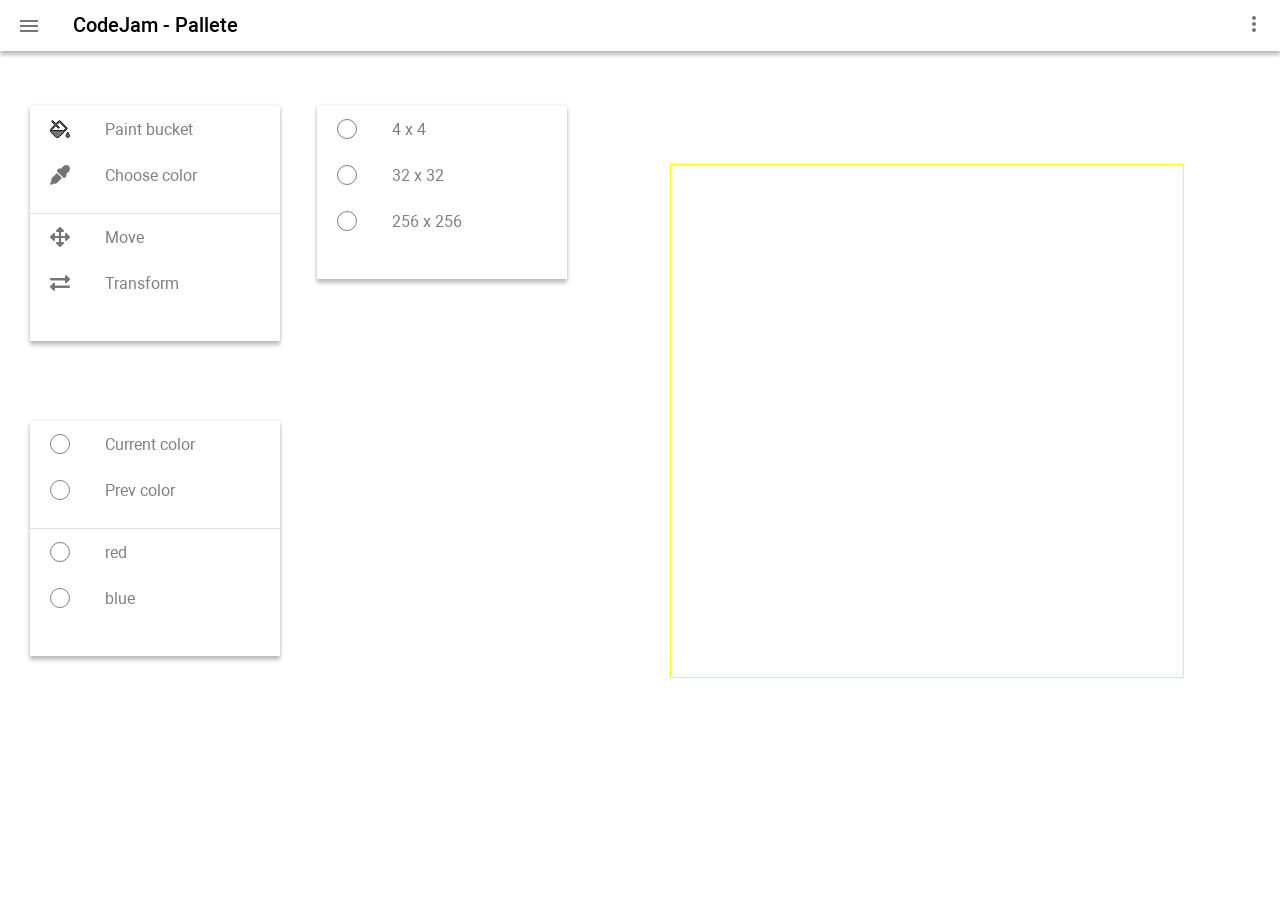
==== codejam-canvas/index.html @ 90ee7b07 "refactor: move project in one folder" ====
<!DOCTYPE html>
<html lang="en">
<head>
	<meta charset="UTF-8">
	<meta name="viewport" content="width=device-width, initial-scale=1.0">
	<title>Document</title>
	<link rel="stylesheet" type="text/css" href="css/styles.css">
</head>
<body>
	
	<header class="header">
		<div class="container">
			<nav>
				<button class="burger"></button>
			</nav>
			<h1 class="page_title">
				CodeJam - Pallete
			</h1>
			<div class="side_menu">
				<button class="side_btn"></button>
			</div>
		</div>
	</header>

	<main class="main">
		<div class="container container--flex">

			<div class="instruments column">
				<div class="block">
					<ul class="top_list">
						<li class="top_list-item">
							<label class="label">Paint bucket
								<input type="radio" name="tool" value="bucket">
								<span class="icon paint_bucket"></span>
							</label>
						</li>
						
						<li class="top_list-item">
							<label class="label">Choose color
								<input type="radio" name="tool" value="chooseColor">
							<span class="icon choose_color"></span>
							</label>
						</li>
					</ul>
					<ul class="list">
						<li class="list-item">
							<label class="label">Move
								<input type="radio" name="tool" value="move">
							<span class="icon move"></span>
							</label>
						</li>
						<li class="list-item">
							<label class="label">Transform
							<span class="icon transform"></span>
								<input type="radio" name="tool" value="transform">
							</label>
						</li>
					</ul>
				</div>
			
				<div class="block colors">
					<ul class="top_list">
						<li class="top_list-item">
							<label class="label current_color">Current color
								<input type="radio" name="color" value="">
							<span class="icon"></span>
							</label>
						</li>
						<li class="top_list-item">
							<label class="label prev_color">Prev color
								<input type="radio" name="color" value="">
							<span class="icon"></span>
							</label>
						</li>
					</ul>
					<ul class="list">
						<li class="list-item">
							<label class="label red">red
								<input type="radio" name="color" value="red">
							<span class="icon"></span>
							</label>
						</li>
						<li class="list-item">
							<label class="label blue">blue
								<input type="radio" name="color" value="blue">
							<span class="icon"></span>
							</label>
						</li>
					</ul>
				</div>
			</div>
			
			<div class="controls column">
				<div class="block sizing">
					<ul class="top_list">
						<li class="top_list-item">
							<label class="label">4 x 4
								<input type="radio" name="size" value="4">
								<span class="icon"></span>
							</label>
						</li>
						<li class="top_list-item">
							<label class="label">32 x 32
								<input type="radio" name="size" value="32">
								<span class="icon"></span>
							</label>
						</li>
						<li class="top_list-item">
							<label class="label">256 x 256
								<input type="radio" name="size" value="256">
								<span class="icon"></span>
							</label>
						</li>
					</ul>
				</div>
			</div>
			
			<div class="dimension column">
				<canvas class="canvas" id="canvas" width="512" height="512"></canvas>
			</div>

		</div>
	</main>

<!-- 	<script type="text/javascript" src="js/scripts.js"></script>
 --></body>
</html>
---- codejam-canvas/css/styles.css ----
@font-face {
    font-family: 'Roboto';
    src: local('Roboto'), local('Roboto-Regular'),
    	 url('../assets/fonts/Roboto.woff2') format('woff2');
    font-weight: 400;
    font-style: normal;
}

@font-face {
    font-family: 'Roboto';
    src: local('Roboto Medium'), local('Roboto-Medium'),
    	 url('../assets/fonts/Robotomedium.woff2') format('woff2');
    font-weight: 500;
    font-style: normal;
}

*,
*::before,
*::after {
	box-sizing: border-box;
}

body {
	padding: 0;
	margin: 0;
	font-family: "Roboto", sans-serif;
	font-size: 16px;
	font-weight: normal;
	font-style: normal;
}

button {
	cursor: pointer;
}


.container {
	width: 100%;
	max-width: 1440px;
	margin: 0 auto;
	padding: 0 20px;
}

.container--flex {
	display: flex;
}

.page_title {
	font-size: 20px;
	font-family: "Roboto", sans-serif;
	font-weight: 500;
}

.burger {
	width: 18px;
	height: 12px;
	background: url("../assets/imgs/icons/burger.svg") no-repeat center;
	border: 0;
	margin-right: 35px;
}

.side_menu {
	margin-left: auto;
}

.side_btn {
	border: 0;
	background: url("../assets/imgs/icons/points.svg") no-repeat center;
	width: 4px;
	height: 16px;
}

.header .container {
	display: flex;
	align-items: center;
	box-shadow: 0px 4px 4px rgba(0, 0, 0, 0.24), 0px 0px 4px rgba(0, 0, 0, 0.12);
	min-height: 50px;
}

.main {
	min-height: calc(100vh - 50px);
	padding: 5vh 0 0;
}


.column {
	flex-grow: 1;
	padding: 10px;
	display: flex;
}

.block {
	box-shadow: 0px 4px 4px rgba(0, 0, 0, 0.24), 0px 0px 4px rgba(0, 0, 0, 0.12);
	width: max-content;
	min-width: 250px;
	margin-bottom: 80px;
	padding-bottom: 20px;
}

.list,
.top_list {
	margin: 0;
	padding: 0 0 15px;
	list-style: none;
}

.list {
	border-top: 1px solid rgba(0, 0, 0, 0.12);
}

.list-item,
.top_list-item {
	position: relative;
	color: rgba(0, 0, 0, 0.5);
	cursor: pointer;
	transition: all 0.3s ease;
}

.label {
	padding: 12px 60px 10px 75px;
	display: block;
	position: relative;
	line-height: 1.5;
}



.list-item:hover,
.top_list-item:hover {
	color: #000;
}

.list input[type="radio"],
.top_list input[type="radio"] {
	display: none;
}

.icon {
	width: 20px;
	height: 20px;
	position: absolute;
	top: 50%;
	left: 20px;
	transform: translateY(-50%);
	background-position: center;
	background-repeat: no-repeat;
}

.colors .icon,
.sizing .icon {
	border-radius: 50%;
	border: 1px solid rgba(0, 0, 0, 0.5);
}

.sizing .icon {
	display: flex;
	justify-content: center;
	align-items: center;
}

.sizing .icon::after {
	content: "";
	width: 10px;
	height: 10px;
	background-color: #4a9e75;
	border-radius: 50%;
	display: none;
}

.sizing input:checked ~ .icon::after {
	display: block;
}

.instruments,
.controls {
	flex-direction: column;
}

.dimension {
	flex-basis: 650px;
	align-items: center;
	justify-content: center;
}
.canvas {
	border: 1px solid yellow;
	display: block;
}

.paint_bucket {
	background-image: url(../assets/imgs/icons/bucket.svg);
}

.choose_color {
	background-image: url(../assets/imgs/icons/picker.svg);
}

.move {
	background-image: url(../assets/imgs/icons/arrows.svg);
}

.transform {
	background-image: url(../assets/imgs/icons/transform.svg);
}


@media screen and (max-width: 1150px) {
	.container--flex {
		flex-wrap: wrap;
	}

	.instruments,
	.controls {
		align-items: center;
	}
}
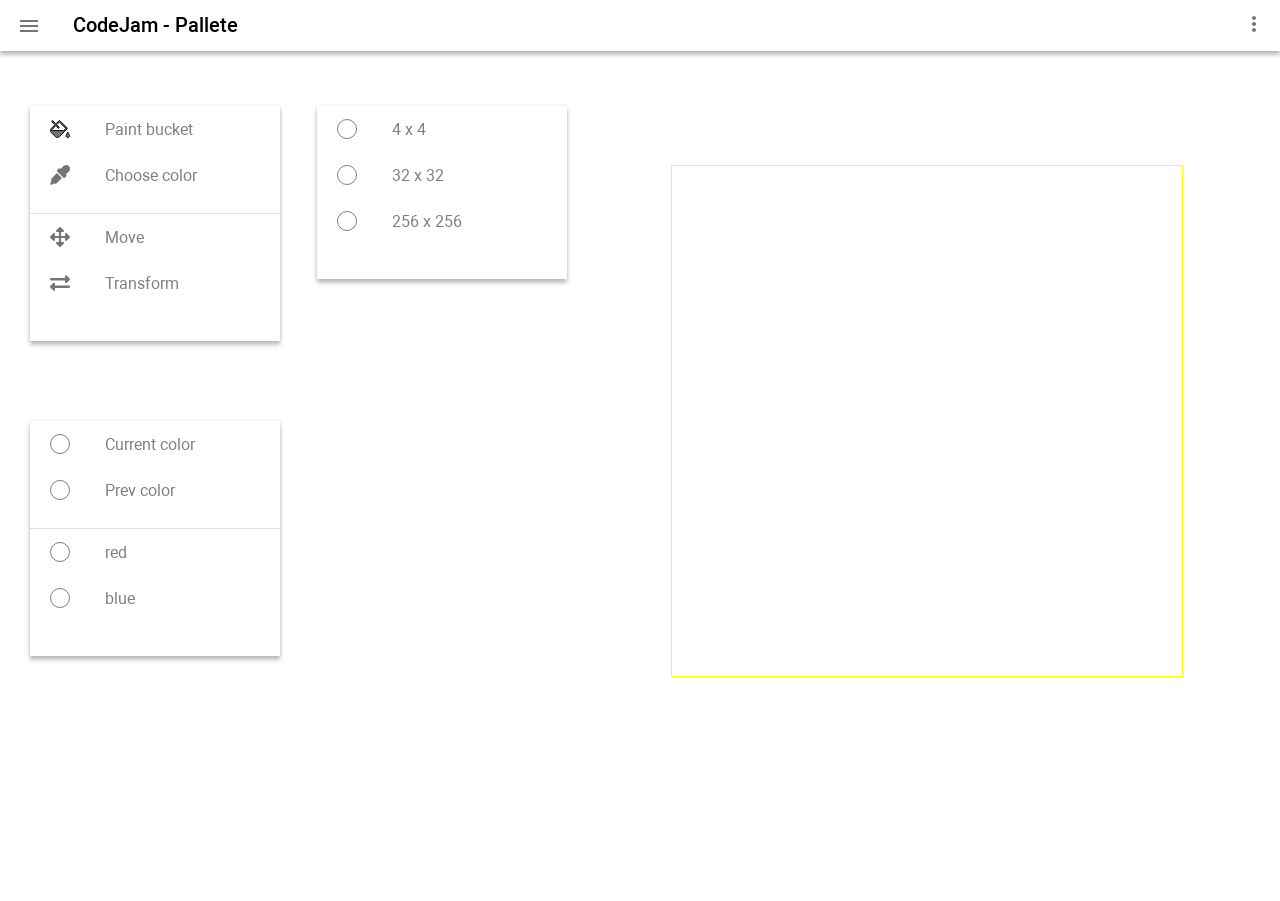
==== commit e2c5fd62: "refactor: replace canvas sizes to styles" ====
--- a/codejam-canvas/index.html
+++ b/codejam-canvas/index.html
@@ -122,6 +122,6 @@
 		</div>
 	</main>
 
-<!-- 	<script type="text/javascript" src="js/scripts.js"></script>
- --></body>
+	<script type="text/javascript" src="js/scripts.js"></script>
+</body>
 </html>
--- a/codejam-canvas/css/styles.css
+++ b/codejam-canvas/css/styles.css
@@ -185,6 +185,9 @@
 .canvas {
 	border: 1px solid yellow;
 	display: block;
+	width: 512px;
+	height: 512px;
+	image-rendering: pixelated
 }
 
 .paint_bucket {
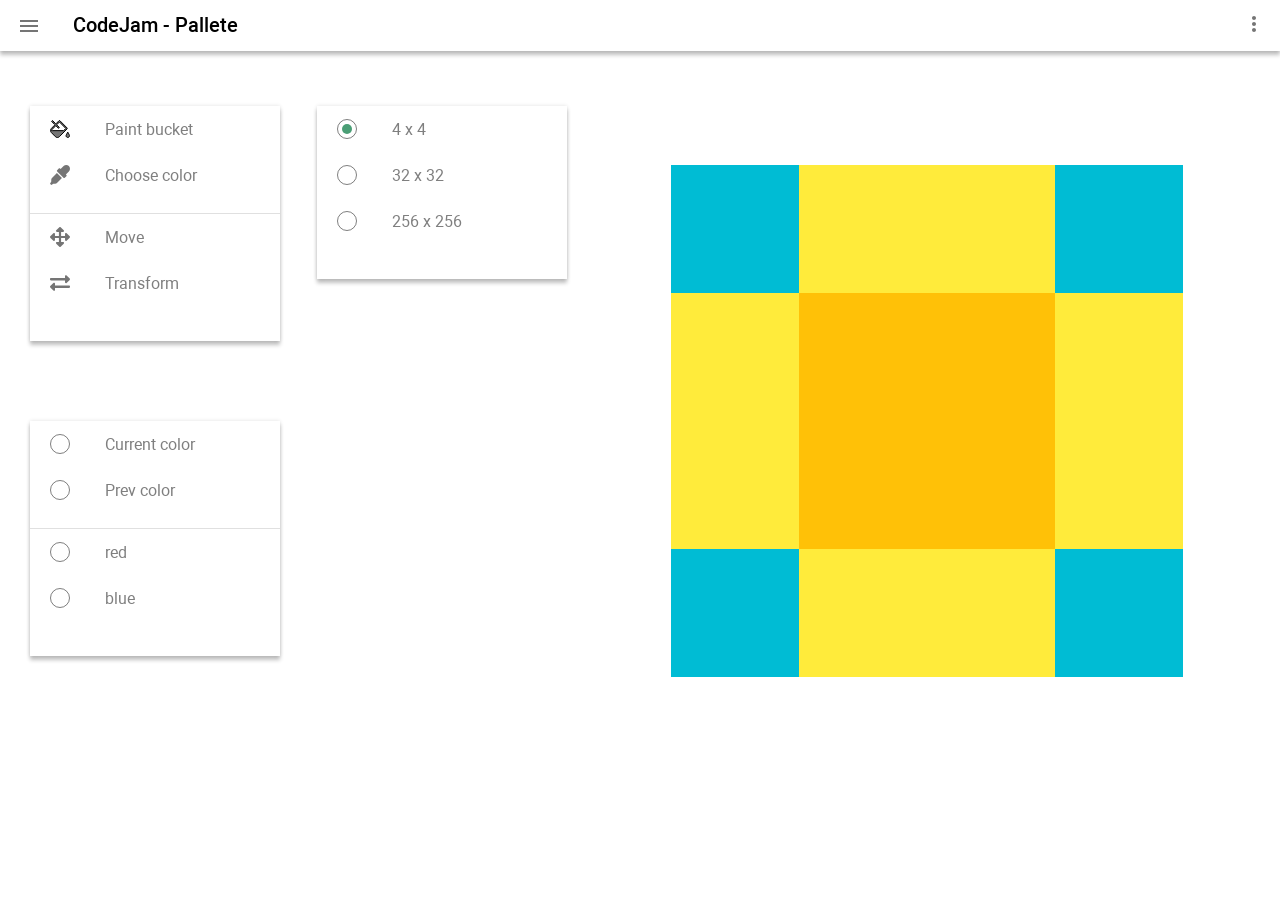
==== commit b1ffaaff: "feat: add rendering initial image" ====
--- a/codejam-canvas/index.html
+++ b/codejam-canvas/index.html
@@ -95,7 +95,7 @@
 					<ul class="top_list">
 						<li class="top_list-item">
 							<label class="label">4 x 4
-								<input type="radio" name="size" value="4">
+								<input id="initialSize" type="radio" name="size" value="4" checked>
 								<span class="icon"></span>
 							</label>
 						</li>
--- a/codejam-canvas/css/styles.css
+++ b/codejam-canvas/css/styles.css
@@ -183,11 +183,11 @@
 	justify-content: center;
 }
 .canvas {
-	border: 1px solid yellow;
 	display: block;
 	width: 512px;
 	height: 512px;
-	image-rendering: pixelated
+	image-rendering: pixelated;
+	background-color: #eee;
 }
 
 .paint_bucket {
